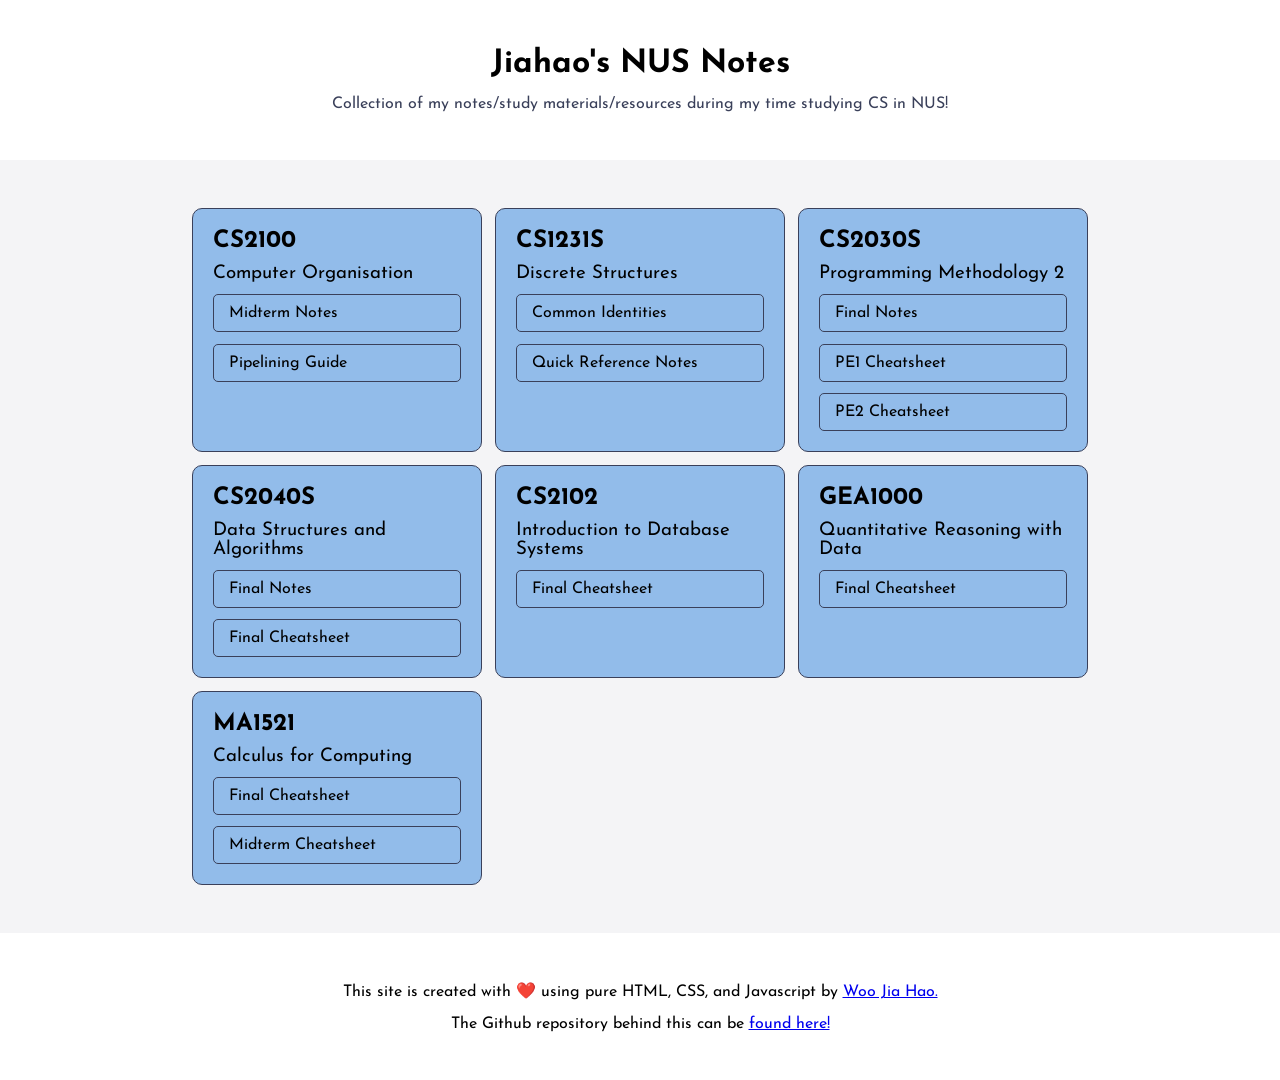
==== docs/index.html @ f79f003e "Rename site -> docs" ====
<!DOCTYPE html>
<html lang="en">

<head>
    <meta charset="UTF-8">
    <meta name="viewport" content="width=device-width, initial-scale=1.0">
    <link rel="stylesheet" href="styles.css">
    <script src="script.js" defer></script>
    <title>Jiahao's NUS Notes</title>
</head>

<body>
    <header>
        <h1 class="title">Jiahao's NUS Notes</h1>
        <p class="subtitle">Collection of my notes/study materials/resources during my time studying CS in NUS!</p>
    </header>

    <div class="container">
        <div class="modules">

        </div>
    </div>

    <footer>
        <p>
            This site is created with ❤️ using pure HTML, CSS, and Javascript by <a href="https://woojiahao.com">Woo Jia
                Hao.</a>
        </p>
        <p>The Github repository behind this can be <a href="https://github.com/woojiahao/nus">found here!</a></p>
    </footer>
</body>

</html>
---- docs/styles.css ----
@import url('https://fonts.googleapis.com/css2?family=Josefin+Sans:wght@400;700&display=swap');

* {
    margin: 0;
    padding: 0;
}

body {
    font-family: 'Josefin Sans', sans-serif;
    font-size: 16px;
    background-color: #F4F4F6;
}

.container {
    width: 70%;
    margin: 3rem auto;
}

header {
    text-align: center;
    margin-bottom: 1rem;
    padding: 3rem;
    background-color: white;
}

footer {
    text-align: center;
    padding: 3rem;
    background-color: white;
}

footer p:not(:last-child) {
    margin-bottom: 1rem;
}

header .title {
    margin-bottom: 1rem;
}

header .subtitle {
    color: #3A405A;
}

.modules {
    display: grid;
    grid-template-columns: 1fr 1fr 1fr;
    gap: 0.8rem;
}

.module {
    display: inline-flex;
    flex-direction: column;
    border: #3A405A 1px solid;
    padding: 20px;
    border-radius: 10px;
    background-color: #92BCEA;
    color: black;
    row-gap: 0.7rem;
}

.module h3 {
    color: black;
    font-weight: normal;
}

.module a {
    display: inline-block;
    padding: 10px 15px;
    border: #3A405A 1px solid;
    text-decoration: none;
    color: black;
    border-radius: 5px;
}

.module a:hover {
    background-color: #3A405A;
    color: white;
}
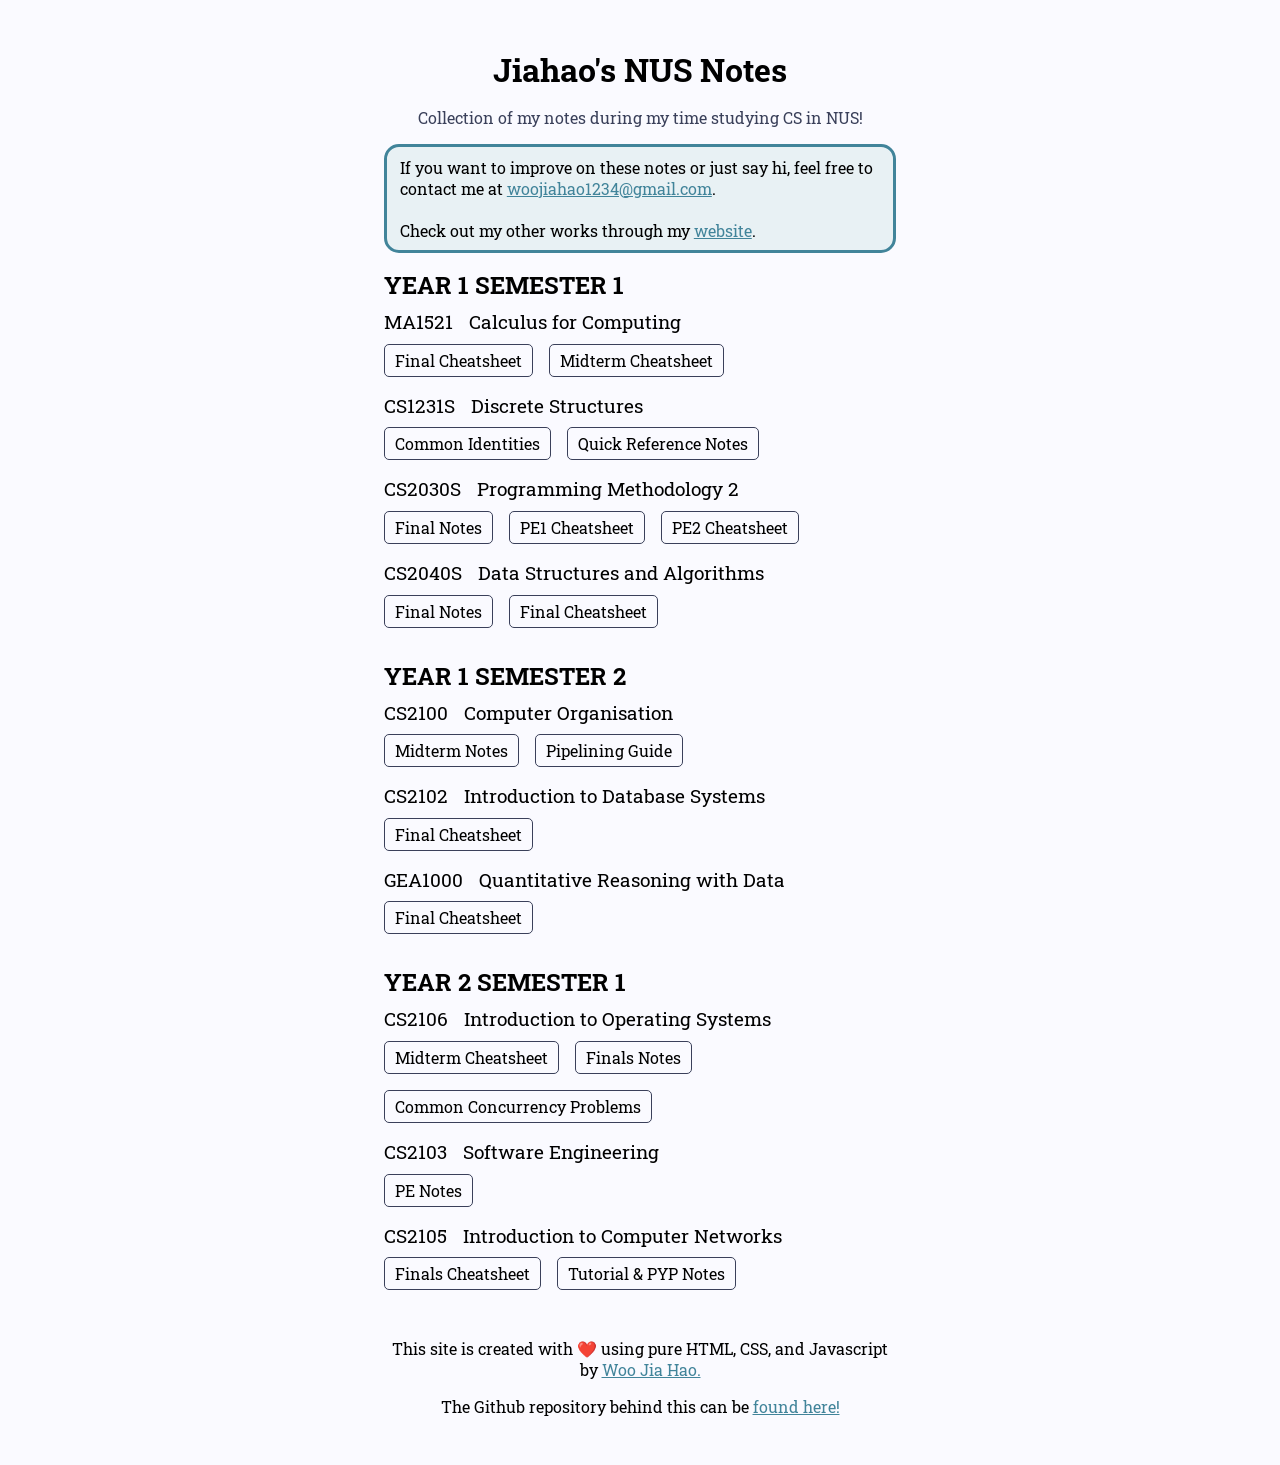
==== commit 5a7b713f: "improve style" ====
--- a/docs/index.html
+++ b/docs/index.html
@@ -5,29 +5,46 @@
     <meta charset="UTF-8">
     <meta name="viewport" content="width=device-width, initial-scale=1.0">
     <link rel="stylesheet" href="styles.css">
+    <!-- Google tag (gtag.js) -->
+    <script async src="https://www.googletagmanager.com/gtag/js?id=G-C5284MGRLV"></script>
+    <script>
+        window.dataLayer = window.dataLayer || [];
+        function gtag() { dataLayer.push(arguments); }
+        gtag('js', new Date());
+
+        gtag('config', 'G-C5284MGRLV');
+    </script>
     <script src="script.js" defer></script>
     <title>Jiahao's NUS Notes</title>
 </head>
 
 <body>
-    <header>
-        <h1 class="title">Jiahao's NUS Notes</h1>
-        <p class="subtitle">Collection of my notes/study materials/resources during my time studying CS in NUS!</p>
-    </header>
+    <div class="container">
+        <header>
+            <h1 class="title">Jiahao's NUS Notes</h1>
+            <p class="subtitle">Collection of my notes during my time studying CS in NUS!</p>
+        </header>
 
-    <div class="container">
-        <div class="modules">
+        <div class="highlight">
+            <p>If you want to improve on these notes or just say hi, feel free to contact me
+                at <a href="mailto:woojiahao1234@gmail.com">woojiahao1234@gmail.com</a>.</p>
+            <br>
+            <p>Check out my other works through my <a href="https://woojiahao.com">website</a>.</p>
+        </div>
+
+        <div class="years">
 
         </div>
+
+        <footer>
+            <p>
+                This site is created with ❤️ using pure HTML, CSS, and Javascript by <a href="https://woojiahao.com">Woo
+                    Jia
+                    Hao.</a>
+            </p>
+            <p>The Github repository behind this can be <a href="https://github.com/woojiahao/nus">found here!</a></p>
+        </footer>
     </div>
-
-    <footer>
-        <p>
-            This site is created with ❤️ using pure HTML, CSS, and Javascript by <a href="https://woojiahao.com">Woo Jia
-                Hao.</a>
-        </p>
-        <p>The Github repository behind this can be <a href="https://github.com/woojiahao/nus">found here!</a></p>
-    </footer>
 </body>
 
 </html>
--- a/docs/styles.css
+++ b/docs/styles.css
@@ -1,4 +1,4 @@
-@import url('https://fonts.googleapis.com/css2?family=Josefin+Sans:wght@400;700&display=swap');
+@import url('https://fonts.googleapis.com/css2?family=Roboto+Slab:wght@400;700&display=swap');
 
 * {
     margin: 0;
@@ -6,31 +6,41 @@
 }
 
 body {
-    font-family: 'Josefin Sans', sans-serif;
+    font-family: 'Roboto Slab', sans-serif;
     font-size: 16px;
-    background-color: #F4F4F6;
+    background-color: #FAFAFF;
 }
 
 .container {
-    width: 70%;
+    width: 40%;
     margin: 3rem auto;
+}
+
+.highlight {
+    border: 3px solid #41849a;
+    padding: 0.6em 0.8em;
+    border-radius: 15px;
+    background-color: #e8f1f4;
+    margin-bottom: 1rem;
+}
+
+a {
+    color: #41849a;
+}
+
+footer {
+    text-align: center;
+    /* padding: 3rem; */
+    margin-top: 3rem;
+    /* background-color: #8AC6D0; */
+}
+
+footer p:not(:last-child) {
+    margin-bottom: 1rem;
 }
 
 header {
     text-align: center;
-    margin-bottom: 1rem;
-    padding: 3rem;
-    background-color: white;
-}
-
-footer {
-    text-align: center;
-    padding: 3rem;
-    background-color: white;
-}
-
-footer p:not(:last-child) {
-    margin-bottom: 1rem;
 }
 
 header .title {
@@ -39,23 +49,23 @@
 
 header .subtitle {
     color: #3A405A;
+    margin-bottom: 1rem;
 }
 
-.modules {
-    display: grid;
-    grid-template-columns: 1fr 1fr 1fr;
-    gap: 0.8rem;
+.modules:not(:last-child) {
+    margin-bottom: 2rem;
+}
+
+.modules>h2 {
+    margin-bottom: 0.5rem;
 }
 
 .module {
-    display: inline-flex;
-    flex-direction: column;
-    border: #3A405A 1px solid;
-    padding: 20px;
-    border-radius: 10px;
-    background-color: #92BCEA;
     color: black;
-    row-gap: 0.7rem;
+}
+
+.module:not(:last-child) {
+    margin-bottom: 1rem;
 }
 
 .module h3 {
@@ -63,9 +73,23 @@
     font-weight: normal;
 }
 
+.module .module-title {
+    display: flex;
+    flex-direction: row;
+    align-items: center;
+    gap: 1rem;
+    margin-bottom: 0.6rem;
+}
+
+.links {
+    display: flex;
+    gap: 1rem;
+    flex-wrap: wrap;
+}
+
 .module a {
     display: inline-block;
-    padding: 10px 15px;
+    padding: 5px 10px;
     border: #3A405A 1px solid;
     text-decoration: none;
     color: black;
@@ -75,4 +99,28 @@
 .module a:hover {
     background-color: #3A405A;
     color: white;
+}
+
+@media only screen and (max-width: 1080px) {
+    .container {
+        width: 60%;
+    }
+
+    .modules {
+        grid-template-columns: 1fr 1fr;
+    }
+}
+
+@media only screen and (max-width: 768px) {
+    body {
+        font-size: 14px;
+    }
+
+    .container {
+        width: 90%;
+    }
+
+    .modules {
+        grid-template-columns: 1fr;
+    }
 }
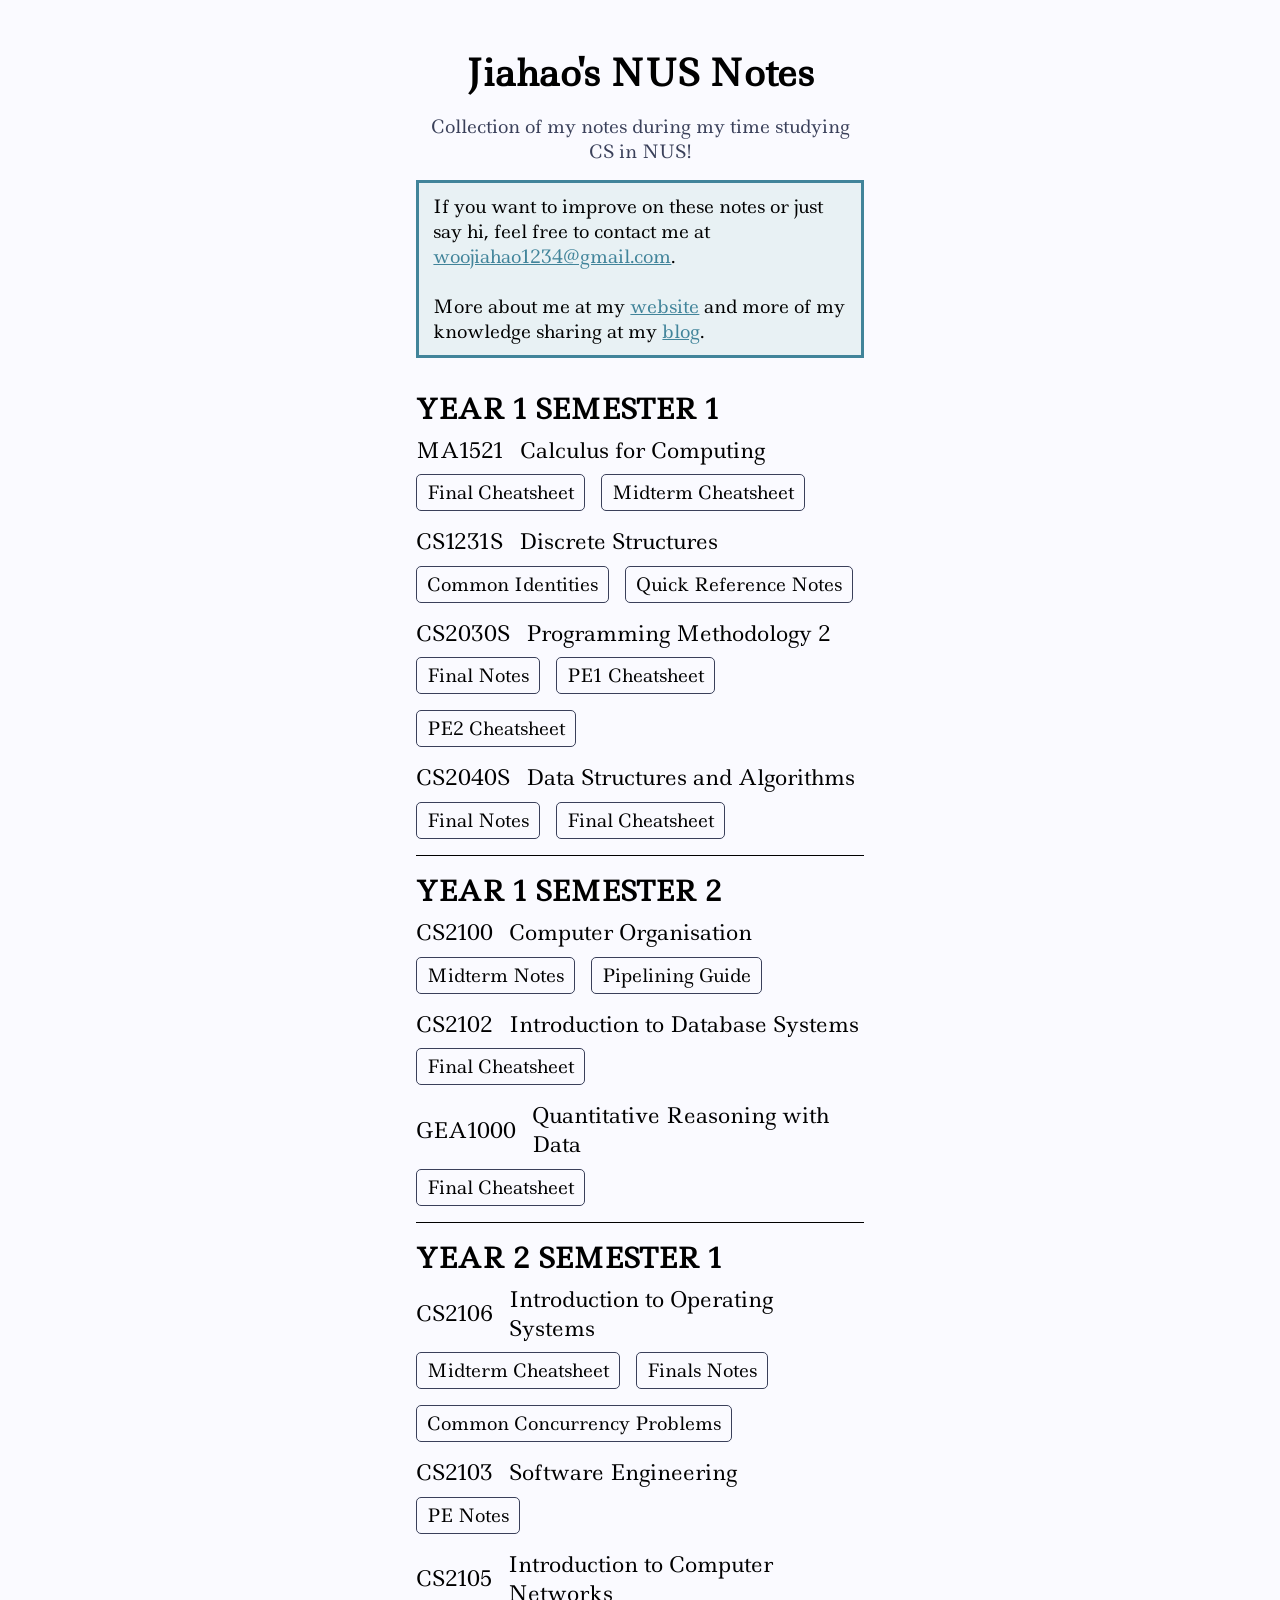
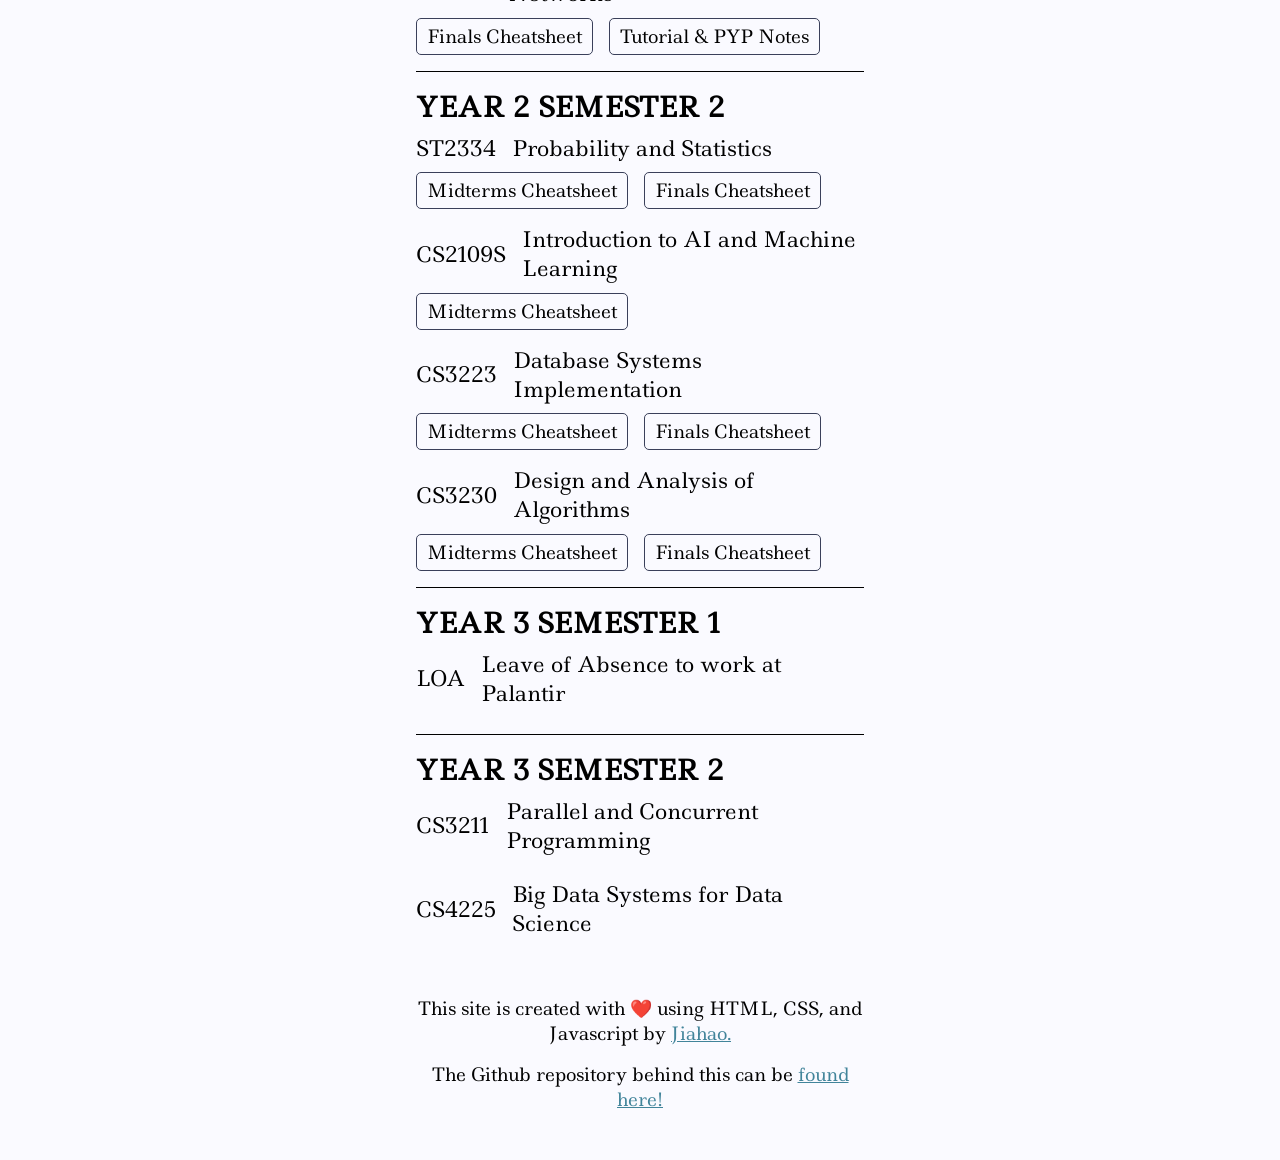
==== commit 1417d2d8: "Update style" ====
--- a/docs/index.html
+++ b/docs/index.html
@@ -2,49 +2,48 @@
 <html lang="en">
 
 <head>
-    <meta charset="UTF-8">
-    <meta name="viewport" content="width=device-width, initial-scale=1.0">
-    <link rel="stylesheet" href="styles.css">
-    <!-- Google tag (gtag.js) -->
-    <script async src="https://www.googletagmanager.com/gtag/js?id=G-C5284MGRLV"></script>
-    <script>
-        window.dataLayer = window.dataLayer || [];
-        function gtag() { dataLayer.push(arguments); }
-        gtag('js', new Date());
+  <meta charset="UTF-8">
+  <meta name="viewport" content="width=device-width, initial-scale=1.0">
+  <link rel="stylesheet" href="styles.css">
+  <!-- Google tag (gtag.js) -->
+  <script async src="https://www.googletagmanager.com/gtag/js?id=G-C5284MGRLV"></script>
+  <script>
+    window.dataLayer = window.dataLayer || [];
+    function gtag() {dataLayer.push(arguments);}
+    gtag('js', new Date());
 
-        gtag('config', 'G-C5284MGRLV');
-    </script>
-    <script src="script.js" defer></script>
-    <title>Jiahao's NUS Notes</title>
+    gtag('config', 'G-C5284MGRLV');
+  </script>
+  <script src="script.js" defer></script>
+  <title>Jiahao's NUS Notes</title>
 </head>
 
 <body>
-    <div class="container">
-        <header>
-            <h1 class="title">Jiahao's NUS Notes</h1>
-            <p class="subtitle">Collection of my notes during my time studying CS in NUS!</p>
-        </header>
+  <div class="container">
+    <header>
+      <h1 class="title">Jiahao's NUS Notes</h1>
+      <p class="subtitle">Collection of my notes during my time studying CS in NUS!</p>
+    </header>
 
-        <div class="highlight">
-            <p>If you want to improve on these notes or just say hi, feel free to contact me
-                at <a href="mailto:woojiahao1234@gmail.com">woojiahao1234@gmail.com</a>.</p>
-            <br>
-            <p>Check out my other works through my <a href="https://woojiahao.com">website</a>.</p>
-        </div>
+    <div class="highlight">
+      <p>If you want to improve on these notes or just say hi, feel free to contact me
+        at <a href="mailto:woojiahao1234@gmail.com">woojiahao1234@gmail.com</a>.</p>
+      <br>
+      <p>More about me at my <a href="https://woojiahao.com">website</a> and more of my knowledge sharing at my <a
+          href="https://blog.woojiahao.com">blog</a>.</p>
+    </div>
 
-        <div class="years">
+    <div class="years">
 
-        </div>
+    </div>
 
-        <footer>
-            <p>
-                This site is created with ❤️ using pure HTML, CSS, and Javascript by <a href="https://woojiahao.com">Woo
-                    Jia
-                    Hao.</a>
-            </p>
-            <p>The Github repository behind this can be <a href="https://github.com/woojiahao/nus">found here!</a></p>
-        </footer>
-    </div>
+    <footer>
+      <p>
+        This site is created with ❤️ using HTML, CSS, and Javascript by <a href="https://woojiahao.com">Jiahao.</a>
+      </p>
+      <p>The Github repository behind this can be <a href="https://github.com/woojiahao/nus">found here!</a></p>
+    </footer>
+  </div>
 </body>
 
-</html>+</html>
--- a/docs/styles.css
+++ b/docs/styles.css
@@ -1,126 +1,127 @@
-@import url('https://fonts.googleapis.com/css2?family=Roboto+Slab:wght@400;700&display=swap');
+@import url('https://fonts.googleapis.com/css2?family=Ledger&display=swap');
 
 * {
-    margin: 0;
-    padding: 0;
+  margin: 0;
+  padding: 0;
 }
 
 body {
-    font-family: 'Roboto Slab', sans-serif;
-    font-size: 16px;
-    background-color: #FAFAFF;
+  font-family: 'Ledger', 'Inter', 'Roboto Slab', sans-serif;
+  font-size: 18px;
+  background-color: #FAFAFF;
 }
 
 .container {
-    width: 40%;
-    margin: 3rem auto;
+  width: 35%;
+  margin: 3rem auto;
 }
 
 .highlight {
-    border: 3px solid #41849a;
-    padding: 0.6em 0.8em;
-    border-radius: 15px;
-    background-color: #e8f1f4;
-    margin-bottom: 1rem;
+  border: 3px solid #41849a;
+  padding: 0.6em 0.8em;
+  background-color: #e8f1f4;
+  margin-bottom: 2rem;
 }
 
 a {
-    color: #41849a;
+  color: #41849a;
 }
 
 footer {
-    text-align: center;
-    /* padding: 3rem; */
-    margin-top: 3rem;
-    /* background-color: #8AC6D0; */
+  text-align: center;
+  /* padding: 3rem; */
+  margin-top: 3rem;
+  /* background-color: #8AC6D0; */
 }
 
 footer p:not(:last-child) {
-    margin-bottom: 1rem;
+  margin-bottom: 1rem;
 }
 
 header {
-    text-align: center;
+  text-align: center;
 }
 
 header .title {
-    margin-bottom: 1rem;
+  margin-bottom: 1rem;
 }
 
 header .subtitle {
-    color: #3A405A;
-    margin-bottom: 1rem;
+  color: #3A405A;
+  margin-bottom: 1rem;
 }
 
 .modules:not(:last-child) {
-    margin-bottom: 2rem;
+  margin-bottom: 1rem;
+  padding-bottom: 1rem;
+  border-bottom: 1px solid black;
 }
 
 .modules>h2 {
-    margin-bottom: 0.5rem;
+  margin-bottom: 0.5rem;
 }
 
 .module {
-    color: black;
+  color: black;
 }
 
 .module:not(:last-child) {
-    margin-bottom: 1rem;
+  margin-bottom: 1rem;
 }
 
 .module h3 {
-    color: black;
-    font-weight: normal;
+  color: black;
+  font-weight: normal;
 }
 
 .module .module-title {
-    display: flex;
-    flex-direction: row;
-    align-items: center;
-    gap: 1rem;
-    margin-bottom: 0.6rem;
+  display: flex;
+  flex-direction: row;
+  align-items: center;
+  gap: 1rem;
+  margin-bottom: 0.6rem;
 }
 
 .links {
-    display: flex;
-    gap: 1rem;
-    flex-wrap: wrap;
+  display: flex;
+  gap: 1rem;
+  flex-wrap: wrap;
 }
 
 .module a {
-    display: inline-block;
-    padding: 5px 10px;
-    border: #3A405A 1px solid;
-    text-decoration: none;
-    color: black;
-    border-radius: 5px;
+  display: inline-block;
+  padding: 5px 10px;
+  border: #3A405A 1px solid;
+  text-decoration: none;
+  color: black;
+  border-radius: 5px;
 }
 
 .module a:hover {
-    background-color: #3A405A;
-    color: white;
+  background-color: #3A405A;
+  color: white;
 }
 
 @media only screen and (max-width: 1080px) {
-    .container {
-        width: 60%;
-    }
+  .container {
+    width: 60%;
+  }
 
-    .modules {
-        grid-template-columns: 1fr 1fr;
-    }
+  .modules {
+    grid-template-columns: 1fr 1fr;
+  }
 }
 
 @media only screen and (max-width: 768px) {
-    body {
-        font-size: 14px;
-    }
+  body {
+    font-size: 14px;
+  }
 
-    .container {
-        width: 90%;
-    }
+  .container {
+    width: 90%;
+  }
 
-    .modules {
-        grid-template-columns: 1fr;
-    }
-}+  .modules {
+    grid-template-columns: 1fr;
+  }
+}
